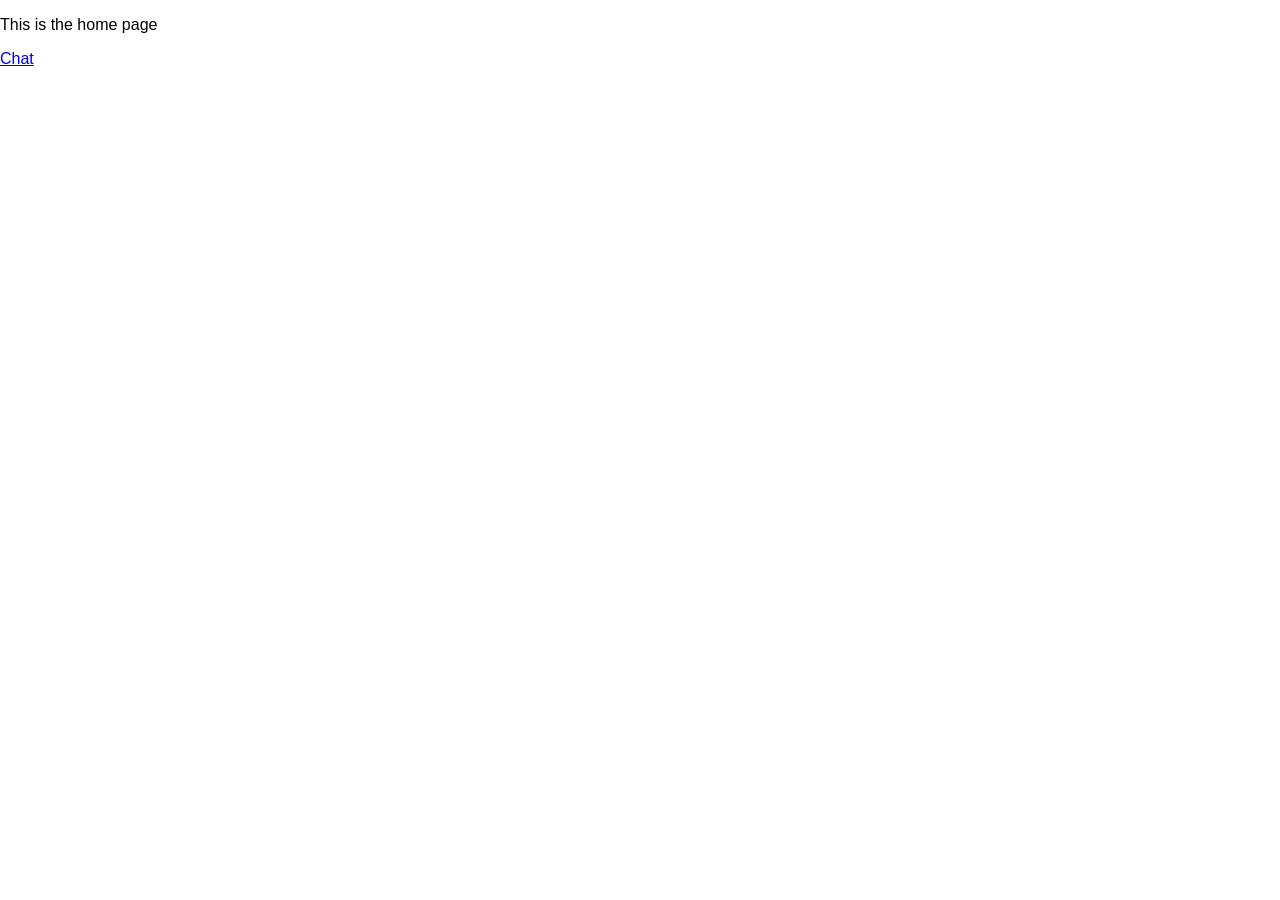
==== public/index.html @ beb4dac8 "first commit" ====
<!DOCTYPE html>

<html lang="en">
    <head>
        <meta charset="utf-8">
        <meta http-equiv="X-UA-Compatible" content="IE=edge">
        <title>Home page</title>
        <meta name="description" content="">
        <meta name="viewport" content="width=device-width, initial-scale=1">
        <link rel="stylesheet" href="css/demo.css">
    </head>
    <body>
        <p>This is the home page</p>

        <p><a href = "chat.html">Chat</a></p>
        
        <script src="js/client.js" async defer></script>
     

    </body>
</html>
---- public/css/demo.css ----
* {
    box-sizing: border-box;
  }
  
  body {
    margin: 0;
    font-family: Arial, Helvetica, sans-serif;
  }
  
  /* Style the side navigation */
  .sidenav {
    height: 100%;
    width: 200px;
    position: fixed;
    z-index: 1;
    top: 0;
    left: 0;
    background-color: #111;
    overflow-x: hidden;
  }

  /*make the active user text inherit style from container*/

  .inbox__people{
      color: white;
      padding: 16px;
  }
  
  
  /* Side navigation links */
  .sidenav a {
    color: white;
    padding: 16px;
    text-decoration: none;
    display: block;
  }


  
  /* Change color on hover */
  .sidenav a:hover {
    background-color: #ddd;
    color: black;
  }
  
  /* Style the content */
  .content {
    margin-left: 200px;
    padding-left: 20px;
  }
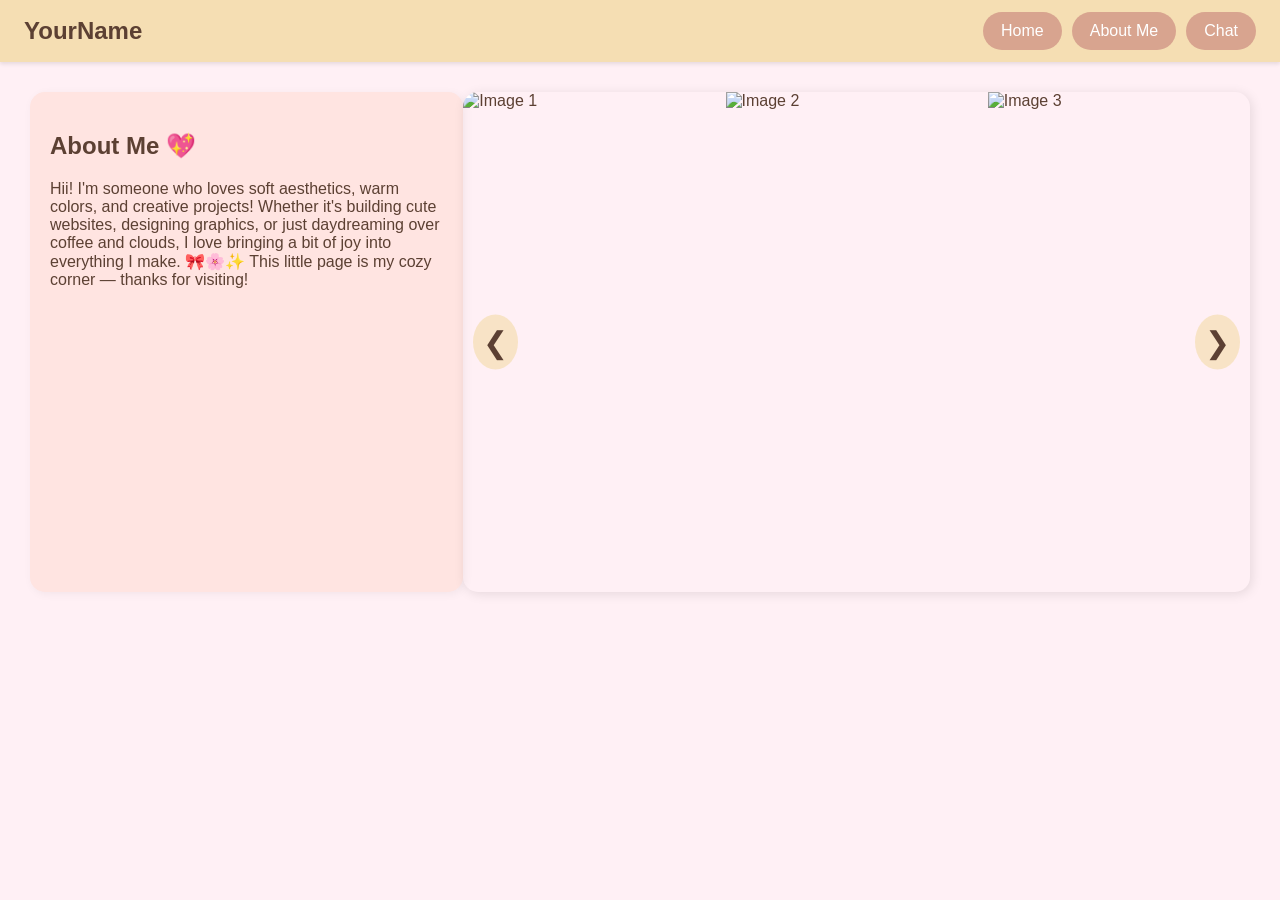
==== commit 31dcb41d: "added the structure of the code. Includes home page and about me page." ====
--- a/public/index.html
+++ b/public/index.html
@@ -1,21 +1,158 @@
 <!DOCTYPE html>
+<html lang="en">
+<head>
+  <meta charset="UTF-8">
+  <title>Cute Themed Home Page</title>
+  <style>
+    body {
+      margin: 0;
+      font-family: 'Comic Sans MS', cursive, sans-serif;
+      background-color: #fff0f5; /* light pink */
+      color: #5C4033; /* dark brown */
+    }
 
-<html lang="en">
-    <head>
-        <meta charset="utf-8">
-        <meta http-equiv="X-UA-Compatible" content="IE=edge">
-        <title>Home page</title>
-        <meta name="description" content="">
-        <meta name="viewport" content="width=device-width, initial-scale=1">
-        <link rel="stylesheet" href="css/demo.css">
-    </head>
-    <body>
-        <p>This is the home page</p>
+    /* Navbar */
+    .navbar {
+      background-color: #f5deb3; /* beige */
+      display: flex;
+      justify-content: space-between;
+      align-items: center;
+      padding: 12px 24px;
+      box-shadow: 0 2px 4px rgba(0,0,0,0.1);
+    }
 
-        <p><a href = "chat.html">Chat</a></p>
-        
-        <script src="js/client.js" async defer></script>
-     
+    .logo {
+      font-size: 24px;
+      font-weight: bold;
+      color: #5C4033;
+    }
 
-    </body>
+    .nav-buttons {
+      display: flex;
+      gap: 10px;
+    }
+
+    .navbar button {
+      background-color: #d8a48f;
+      color: white;
+      border: none;
+      padding: 10px 18px;
+      border-radius: 20px;
+      cursor: pointer;
+      font-size: 16px;
+    }
+
+    .navbar button:hover {
+      background-color: #c98f77;
+    }
+
+    /* Main content */
+    .content {
+      display: flex;
+      padding: 30px;
+      height: 500px;
+    }
+
+    .text-section {
+      flex: 1;
+      padding-right: 30px;
+      background-color: #ffe4e1;
+      border-radius: 15px;
+      padding: 20px;
+      box-shadow: 2px 2px 10px rgba(0,0,0,0.05);
+    }
+
+    .carousel-section {
+      flex: 2;
+      position: relative;
+      overflow: hidden;
+      border-radius: 15px;
+      box-shadow: 2px 2px 12px rgba(0,0,0,0.1);
+    }
+
+    .carousel-images {
+      display: flex;
+      transition: transform 0.5s ease-in-out;
+      height: 100%;
+    }
+
+    .carousel-images img {
+      width: 100%;
+      object-fit: cover;
+    }
+
+    /* Arrows */
+    .arrow {
+      position: absolute;
+      top: 50%;
+      transform: translateY(-50%);
+      background-color: rgba(245, 222, 179, 0.7);
+      color: #5C4033;
+      border: none;
+      font-size: 30px;
+      cursor: pointer;
+      padding: 10px;
+      border-radius: 50%;
+      z-index: 2;
+    }
+
+    .arrow:hover {
+      background-color: rgba(245, 222, 179, 1);
+    }
+
+    .left-arrow {
+      left: 10px;
+    }
+
+    .right-arrow {
+      right: 10px;
+    }
+  </style>
+</head>
+<body>
+
+  <!-- Navbar -->
+  <div class="navbar">
+    <div class="logo">YourName</div> <!-- <-- Change this to your actual name -->
+    <div class="nav-buttons">
+      <button onclick="location.href='index.html'">Home</button>
+    <button onclick="location.href='aboutme.html'">About Me</button>
+    <button>Chat</button>
+    </div>
+  </div>
+
+  <!-- Main Content -->
+  <div class="content">
+    <div class="text-section">
+      <h2>About Me 💖</h2>
+      <p>
+        Hii! I'm someone who loves soft aesthetics, warm colors, and creative projects!  
+        Whether it's building cute websites, designing graphics, or just daydreaming over coffee and clouds,  
+        I love bringing a bit of joy into everything I make. 🎀🌸✨  
+        This little page is my cozy corner — thanks for visiting!
+      </p>
+    </div>
+
+    <div class="carousel-section">
+      <button class="arrow left-arrow" onclick="changeSlide(-1)">&#10094;</button>
+      <div class="carousel-images" id="carousel">
+        <img src="https://encrypted-tbn0.gstatic.com/images?q=tbn:ANd9GcSAv-ZG62zHi3_NZnCcvQVa_P8qG8l7Eo3A6aKPhWcMv6jA5n9JvR-KabZHTEvHwbybOeKIXJTaT3QNPRMHuOVB0h_EQXhEr-oREWfNZA" alt="Image 1">
+        <img src="https://www.prodograw.com/wp-content/uploads/2023/11/puppy-1207816_1280-800x800.jpg" alt="Image 2">
+        <img src="https://www.animalhumanesociety.org/sites/default/files/styles/scale_width_960/public/media/image/2019-05/Puppy.jpg?itok=gz4ofVfL" alt="Image 3">
+      <button class="arrow right-arrow" onclick="changeSlide(1)">&#10095;</button>
+    </div>
+  </div>
+
+  <script>
+    let currentIndex = 0;
+    const carousel = document.getElementById('carousel');
+    const totalSlides = carousel.children.length;
+
+    function changeSlide(direction) {
+      currentIndex = (currentIndex + direction + totalSlides) % totalSlides;
+      carousel.style.transform = `translateX(-${currentIndex * 100}%)`;
+    }
+  </script>
+
+</body>
 </html>
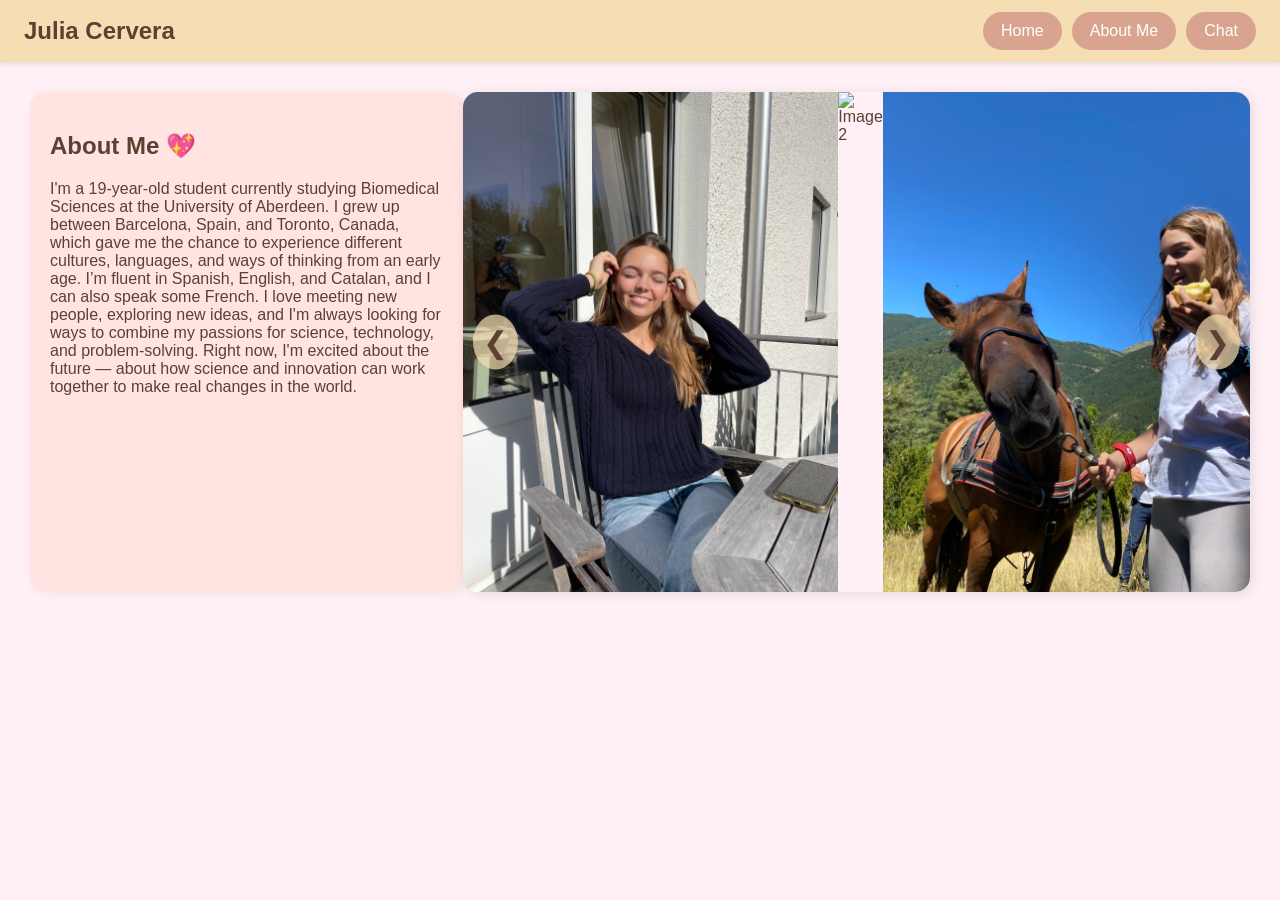
==== commit 037ca2ae: "Imporved chat since it wasn't working" ====
--- a/public/index.html
+++ b/public/index.html
@@ -40,6 +40,7 @@
       border-radius: 20px;
       cursor: pointer;
       font-size: 16px;
+      font-family: 'Comic Sans MS', cursive, sans-serif;
     }
 
     .navbar button:hover {
@@ -107,17 +108,39 @@
     .right-arrow {
       right: 10px;
     }
+    /* Responsive design */
+@media (max-width: 768px) {
+  .content {
+    flex-direction: column; /* Stack the sections vertically on smaller screens */
+    align-items: center;
+  }
+
+  .text-section {
+    flex: none; /* Allow the text section to take up full width */
+    width: 90%; /* Add some padding on small screens */
+    padding-right: 0; /* Remove right padding */
+  }
+
+  .carousel-section {
+    flex: none;
+    width: 90%; /* Adjust width to fit the screen */
+  }
+
+  .carousel-images img {
+    height: auto; /* Ensure images maintain aspect ratio on smaller screens */
+  }
+}
   </style>
 </head>
 <body>
 
   <!-- Navbar -->
   <div class="navbar">
-    <div class="logo">YourName</div> <!-- <-- Change this to your actual name -->
+    <div class="logo">Julia Cervera</div> <!-- <-- Change this to your actual name -->
     <div class="nav-buttons">
       <button onclick="location.href='index.html'">Home</button>
     <button onclick="location.href='aboutme.html'">About Me</button>
-    <button>Chat</button>
+    <button onclick="location.href='chat.html'">Chat</button>
     </div>
   </div>
 
@@ -126,19 +149,20 @@
     <div class="text-section">
       <h2>About Me 💖</h2>
       <p>
-        Hii! I'm someone who loves soft aesthetics, warm colors, and creative projects!  
-        Whether it's building cute websites, designing graphics, or just daydreaming over coffee and clouds,  
-        I love bringing a bit of joy into everything I make. 🎀🌸✨  
-        This little page is my cozy corner — thanks for visiting!
+        I'm a 19-year-old student currently studying Biomedical Sciences at the University of Aberdeen.
+        I grew up between Barcelona, Spain, and Toronto, Canada, which gave me the chance to experience different cultures, languages, and ways of thinking from an early age.
+        I’m fluent in Spanish, English, and Catalan, and I can also speak some French.
+        I love meeting new people, exploring new ideas, and I'm always looking for ways to combine my passions for science, technology, and problem-solving.
+        Right now, I'm excited about the future — about how science and innovation can work together to make real changes in the world.
       </p>
     </div>
 
     <div class="carousel-section">
       <button class="arrow left-arrow" onclick="changeSlide(-1)">&#10094;</button>
       <div class="carousel-images" id="carousel">
-        <img src="https://encrypted-tbn0.gstatic.com/images?q=tbn:ANd9GcSAv-ZG62zHi3_NZnCcvQVa_P8qG8l7Eo3A6aKPhWcMv6jA5n9JvR-KabZHTEvHwbybOeKIXJTaT3QNPRMHuOVB0h_EQXhEr-oREWfNZA" alt="Image 1">
-        <img src="https://www.prodograw.com/wp-content/uploads/2023/11/puppy-1207816_1280-800x800.jpg" alt="Image 2">
-        <img src="https://www.animalhumanesociety.org/sites/default/files/styles/scale_width_960/public/media/image/2019-05/Puppy.jpg?itok=gz4ofVfL" alt="Image 3">
+        <img src="images/sun.jpg" alt="Image 1">
+        <img src="images/sunglasses.jpg" alt="Image 2">
+        <img src="images/horse.jpg" alt="Image 3">
       <button class="arrow right-arrow" onclick="changeSlide(1)">&#10095;</button>
     </div>
   </div>
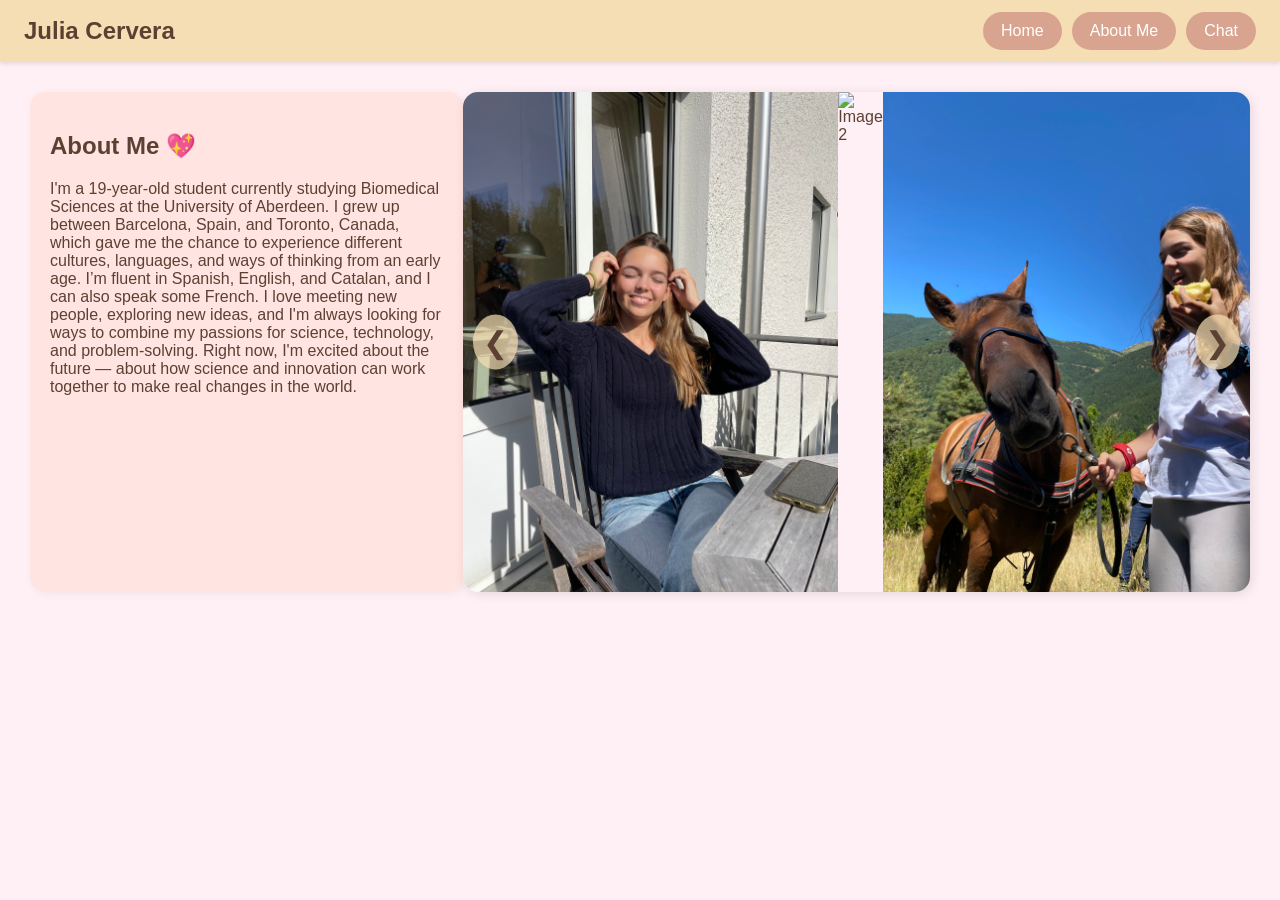
==== commit 36d891f4: "Changed the chat page so the messages were on either side. Added colour so the sender and receiver c" ====
--- a/public/index.html
+++ b/public/index.html
@@ -2,7 +2,7 @@
 <html lang="en">
 <head>
   <meta charset="UTF-8">
-  <title>Cute Themed Home Page</title>
+  <title>About Me: Julia Cervera </title>
   <style>
     body {
       margin: 0;
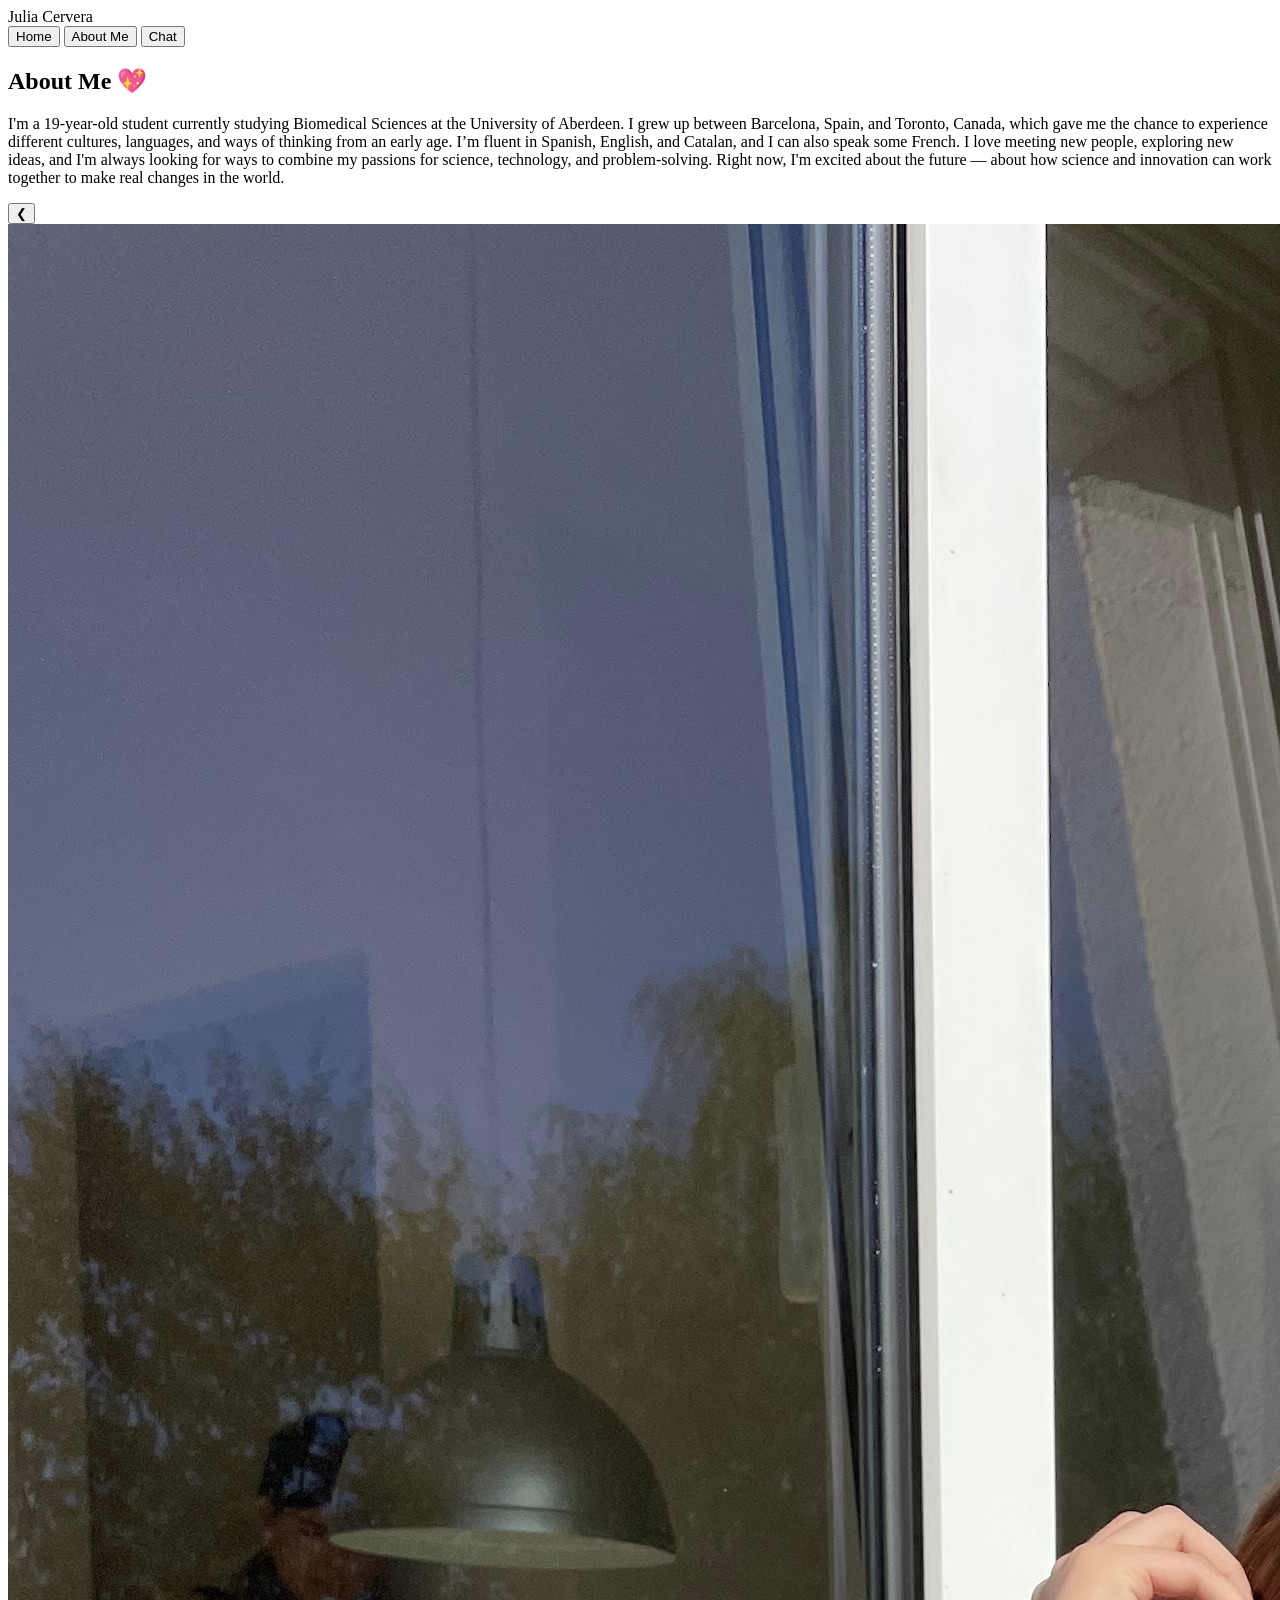
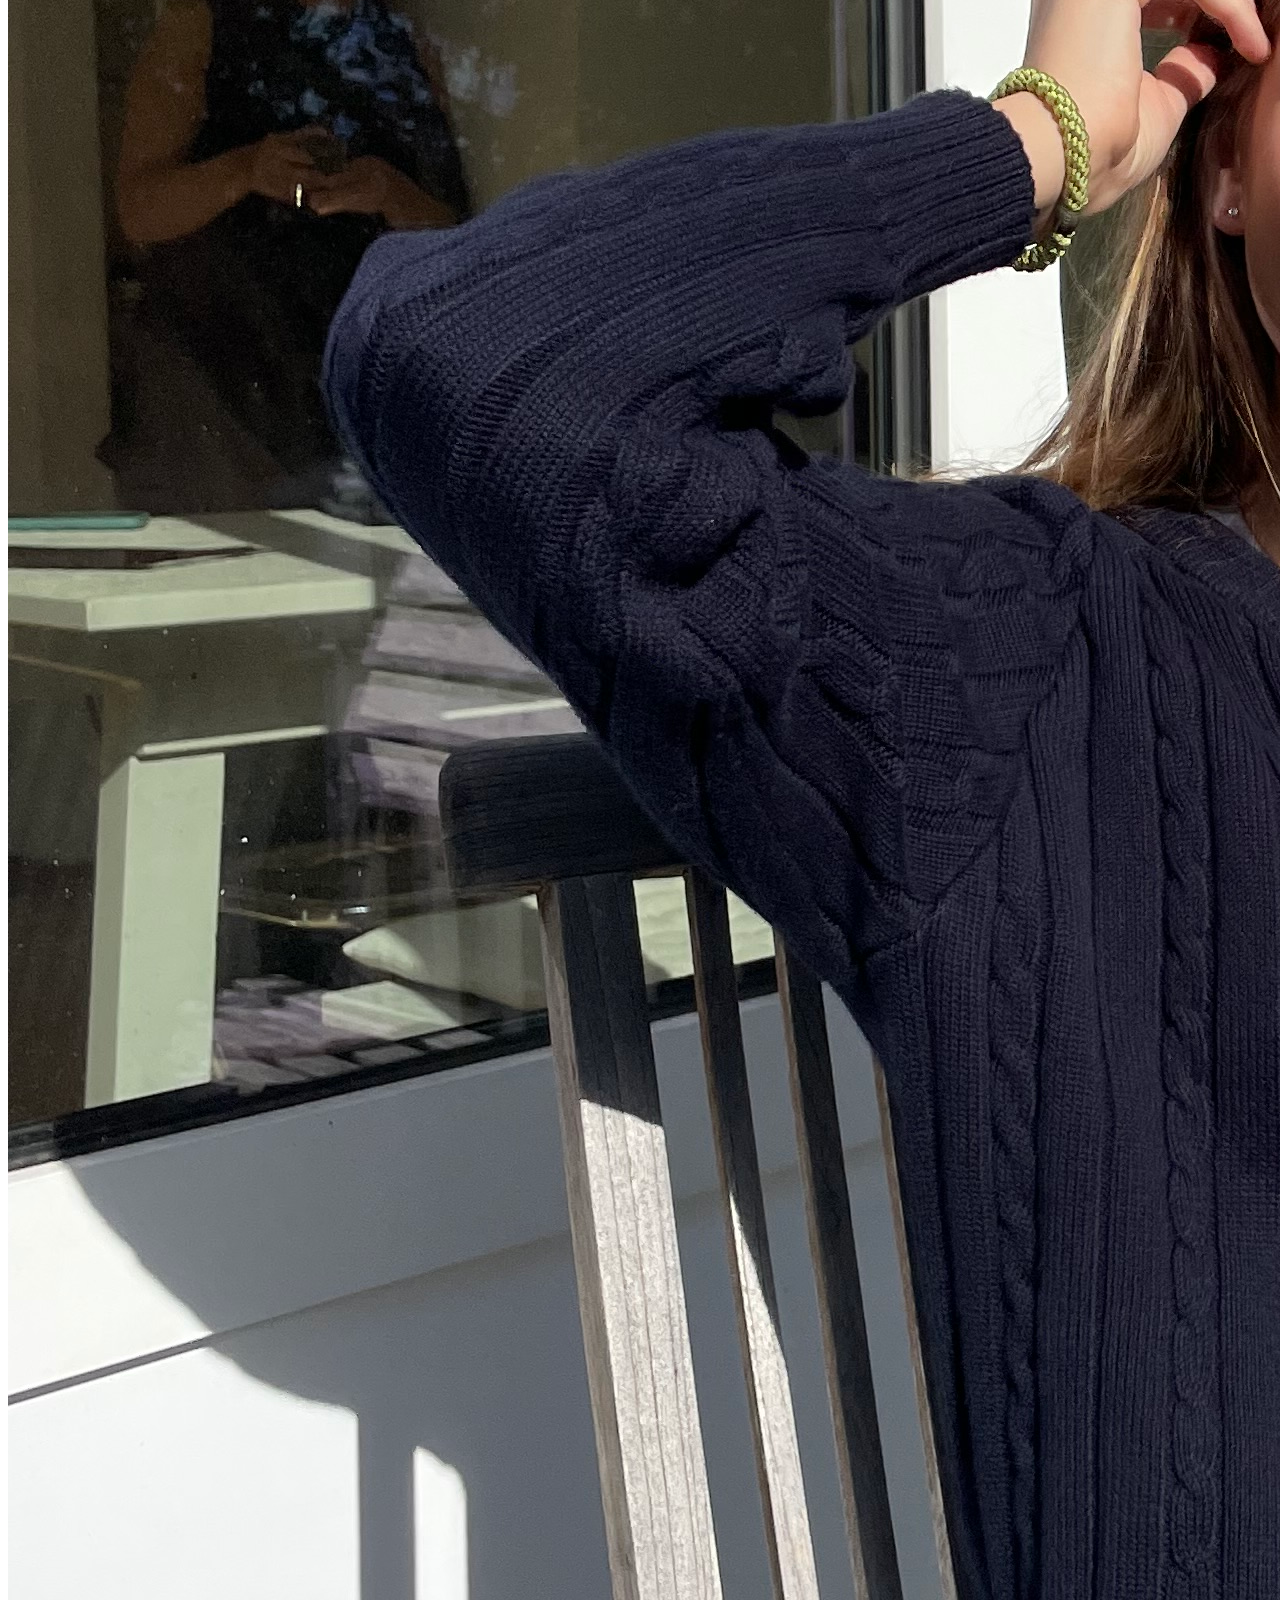
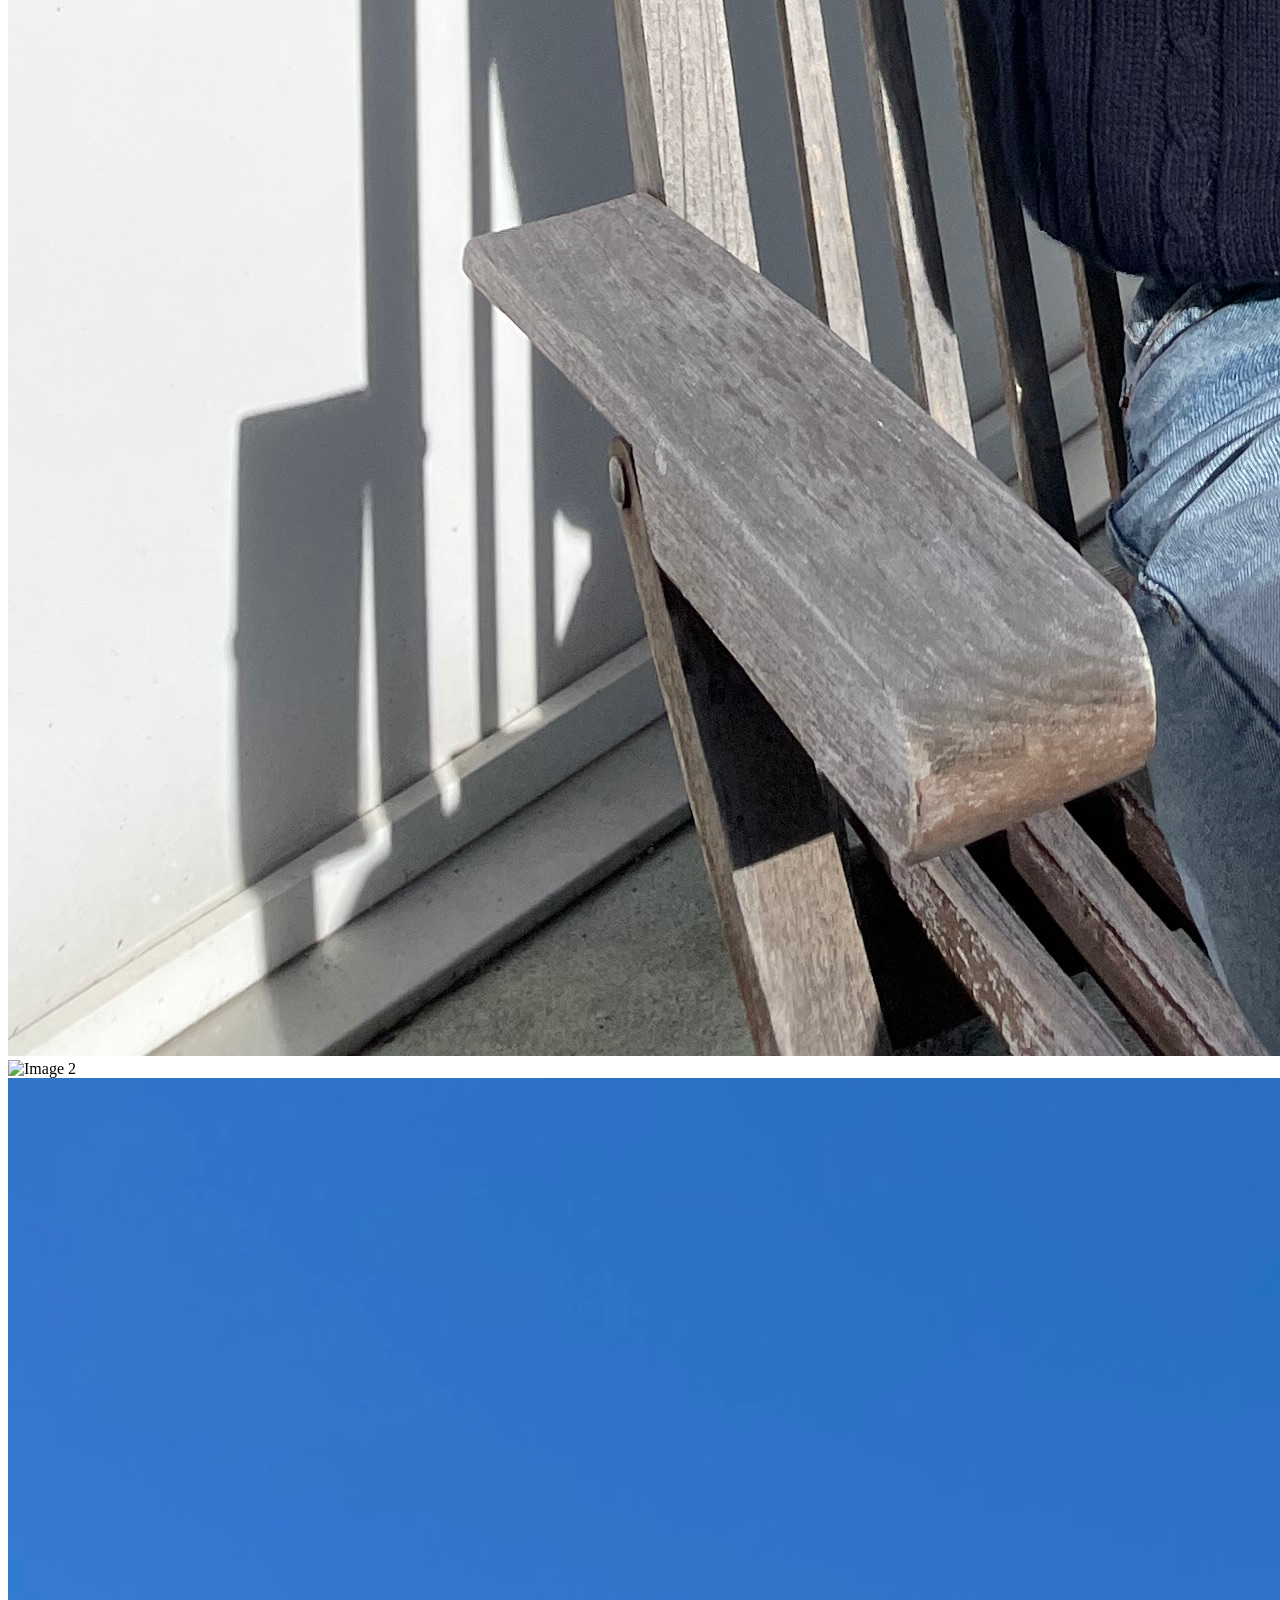
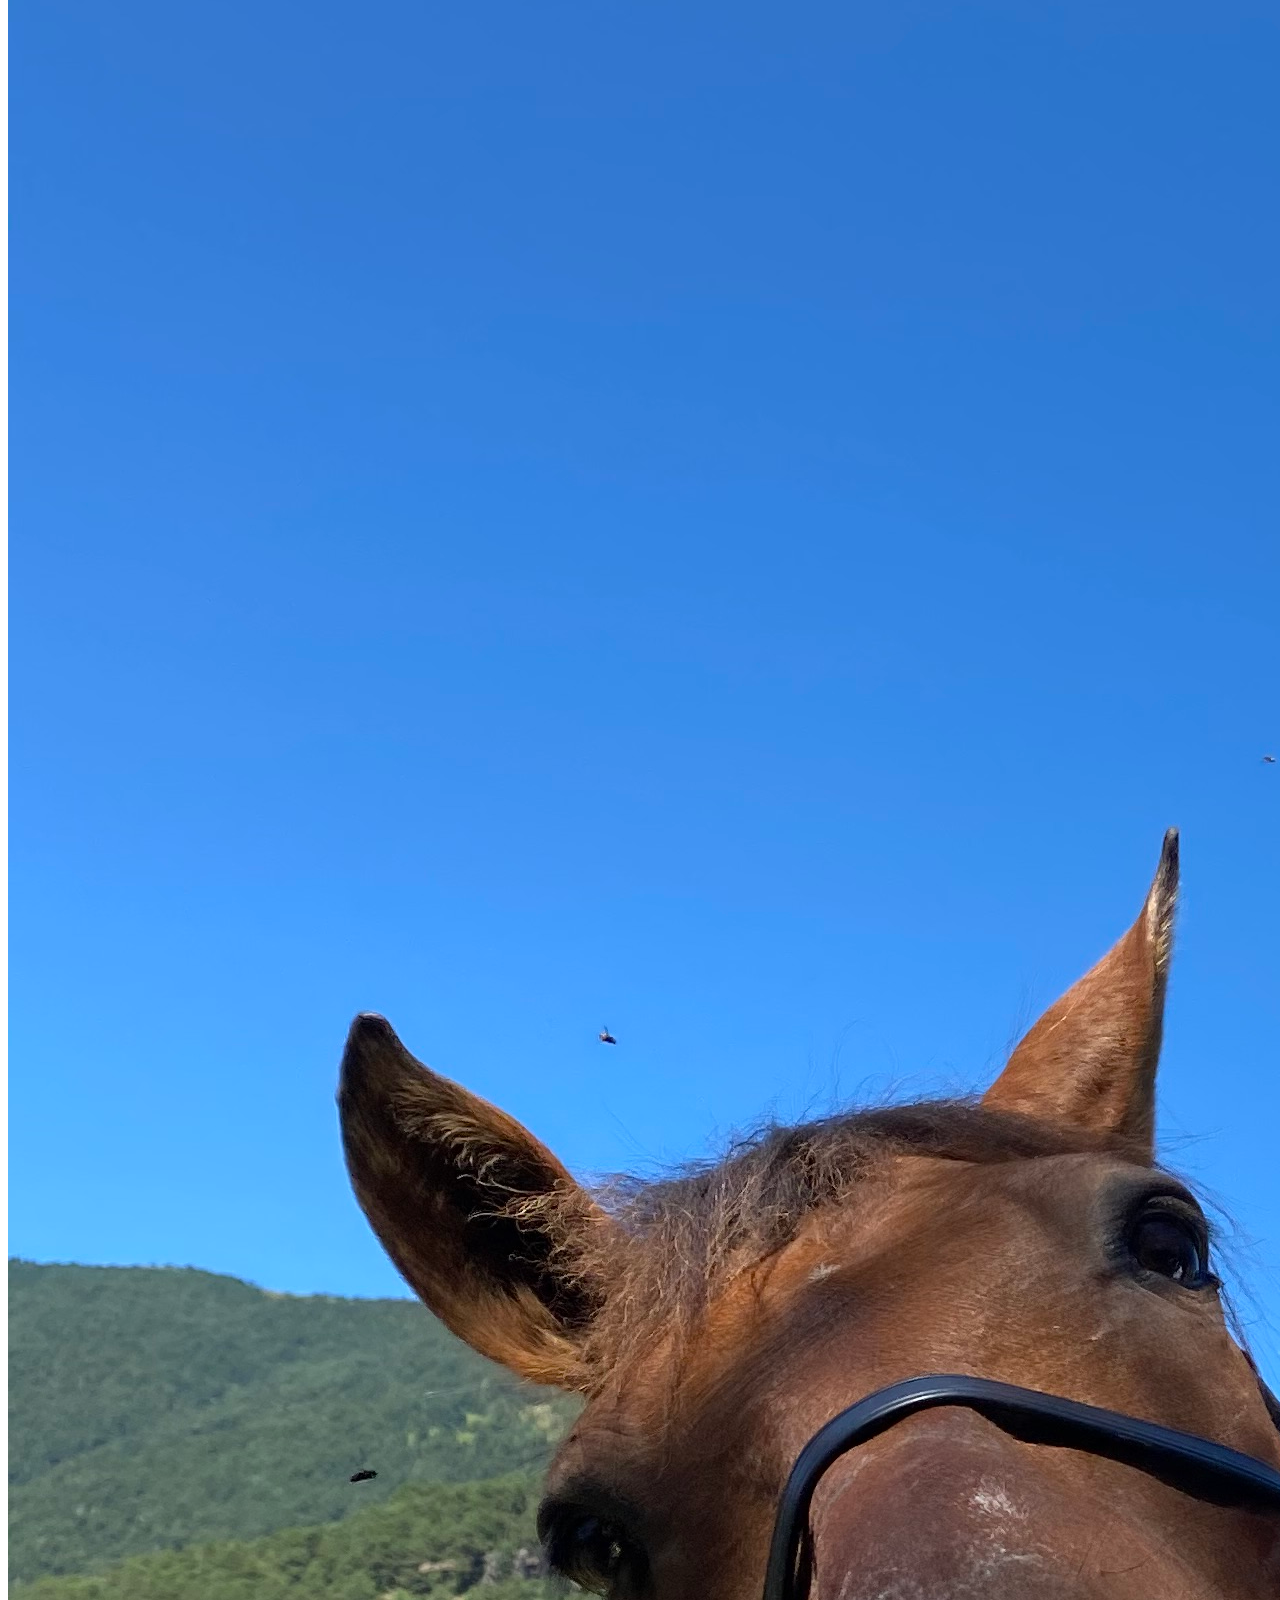
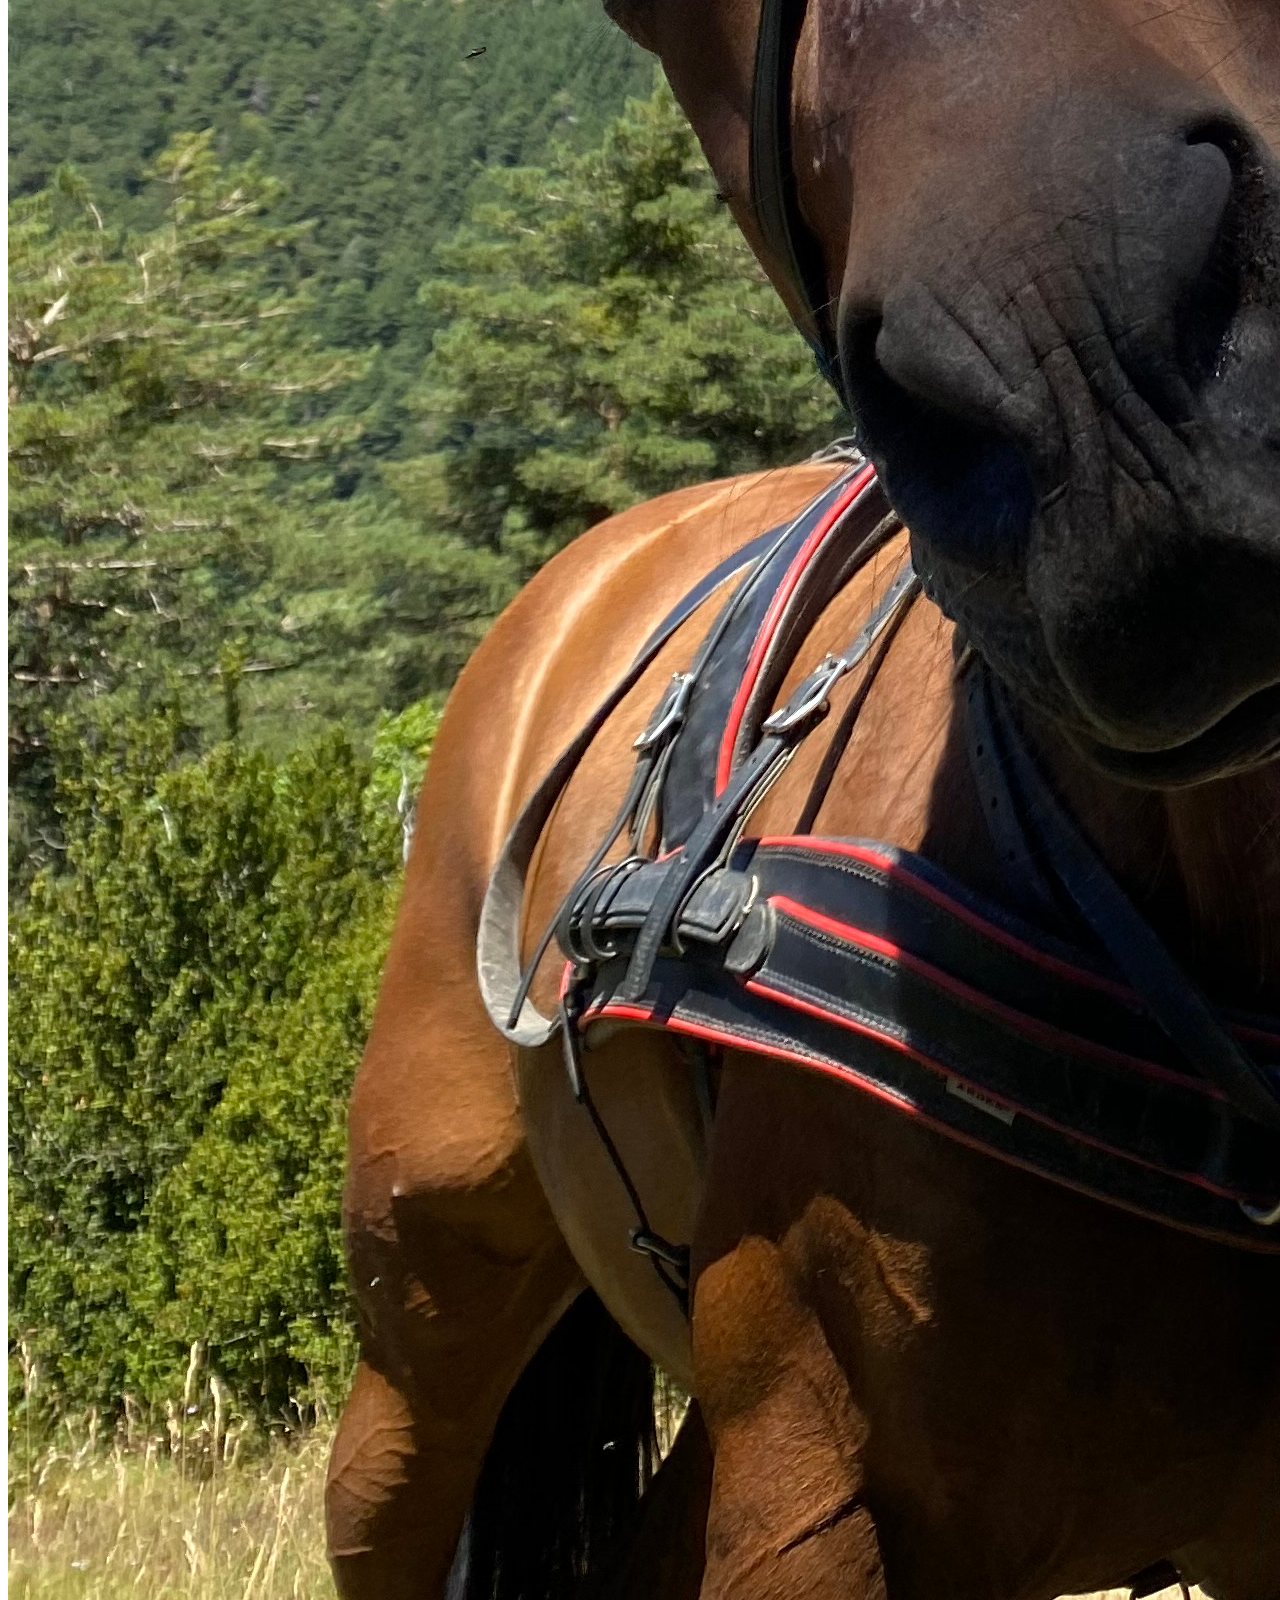
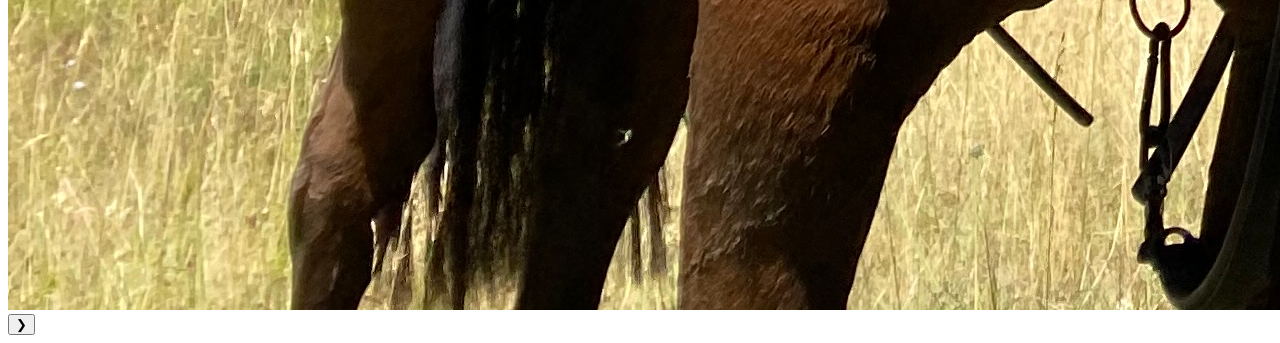
==== commit 099cf4bc: "Tried fixing the chat so there would be a seperate box to display everyone that had entered and exit" ====
--- a/public/index.html
+++ b/public/index.html
@@ -3,140 +3,13 @@
 <head>
   <meta charset="UTF-8">
   <title>About Me: Julia Cervera </title>
-  <style>
-    body {
-      margin: 0;
-      font-family: 'Comic Sans MS', cursive, sans-serif;
-      background-color: #fff0f5; /* light pink */
-      color: #5C4033; /* dark brown */
-    }
-
-    /* Navbar */
-    .navbar {
-      background-color: #f5deb3; /* beige */
-      display: flex;
-      justify-content: space-between;
-      align-items: center;
-      padding: 12px 24px;
-      box-shadow: 0 2px 4px rgba(0,0,0,0.1);
-    }
-
-    .logo {
-      font-size: 24px;
-      font-weight: bold;
-      color: #5C4033;
-    }
-
-    .nav-buttons {
-      display: flex;
-      gap: 10px;
-    }
-
-    .navbar button {
-      background-color: #d8a48f;
-      color: white;
-      border: none;
-      padding: 10px 18px;
-      border-radius: 20px;
-      cursor: pointer;
-      font-size: 16px;
-      font-family: 'Comic Sans MS', cursive, sans-serif;
-    }
-
-    .navbar button:hover {
-      background-color: #c98f77;
-    }
-
-    /* Main content */
-    .content {
-      display: flex;
-      padding: 30px;
-      height: 500px;
-    }
-
-    .text-section {
-      flex: 1;
-      padding-right: 30px;
-      background-color: #ffe4e1;
-      border-radius: 15px;
-      padding: 20px;
-      box-shadow: 2px 2px 10px rgba(0,0,0,0.05);
-    }
-
-    .carousel-section {
-      flex: 2;
-      position: relative;
-      overflow: hidden;
-      border-radius: 15px;
-      box-shadow: 2px 2px 12px rgba(0,0,0,0.1);
-    }
-
-    .carousel-images {
-      display: flex;
-      transition: transform 0.5s ease-in-out;
-      height: 100%;
-    }
-
-    .carousel-images img {
-      width: 100%;
-      object-fit: cover;
-    }
-
-    /* Arrows */
-    .arrow {
-      position: absolute;
-      top: 50%;
-      transform: translateY(-50%);
-      background-color: rgba(245, 222, 179, 0.7);
-      color: #5C4033;
-      border: none;
-      font-size: 30px;
-      cursor: pointer;
-      padding: 10px;
-      border-radius: 50%;
-      z-index: 2;
-    }
-
-    .arrow:hover {
-      background-color: rgba(245, 222, 179, 1);
-    }
-
-    .left-arrow {
-      left: 10px;
-    }
-
-    .right-arrow {
-      right: 10px;
-    }
-    /* Responsive design */
-@media (max-width: 768px) {
-  .content {
-    flex-direction: column; /* Stack the sections vertically on smaller screens */
-    align-items: center;
-  }
-
-  .text-section {
-    flex: none; /* Allow the text section to take up full width */
-    width: 90%; /* Add some padding on small screens */
-    padding-right: 0; /* Remove right padding */
-  }
-
-  .carousel-section {
-    flex: none;
-    width: 90%; /* Adjust width to fit the screen */
-  }
-
-  .carousel-images img {
-    height: auto; /* Ensure images maintain aspect ratio on smaller screens */
-  }
-}
-  </style>
+  <link rel="stylesheet" href="/css/demo.css">
 </head>
 <body>
 
   <!-- Navbar -->
   <div class="navbar">
-    <div class="logo">Julia Cervera</div> <!-- <-- Change this to your actual name -->
+    <div class="logo">Julia Cervera</div> 
     <div class="nav-buttons">
       <button onclick="location.href='index.html'">Home</button>
     <button onclick="location.href='aboutme.html'">About Me</button>
